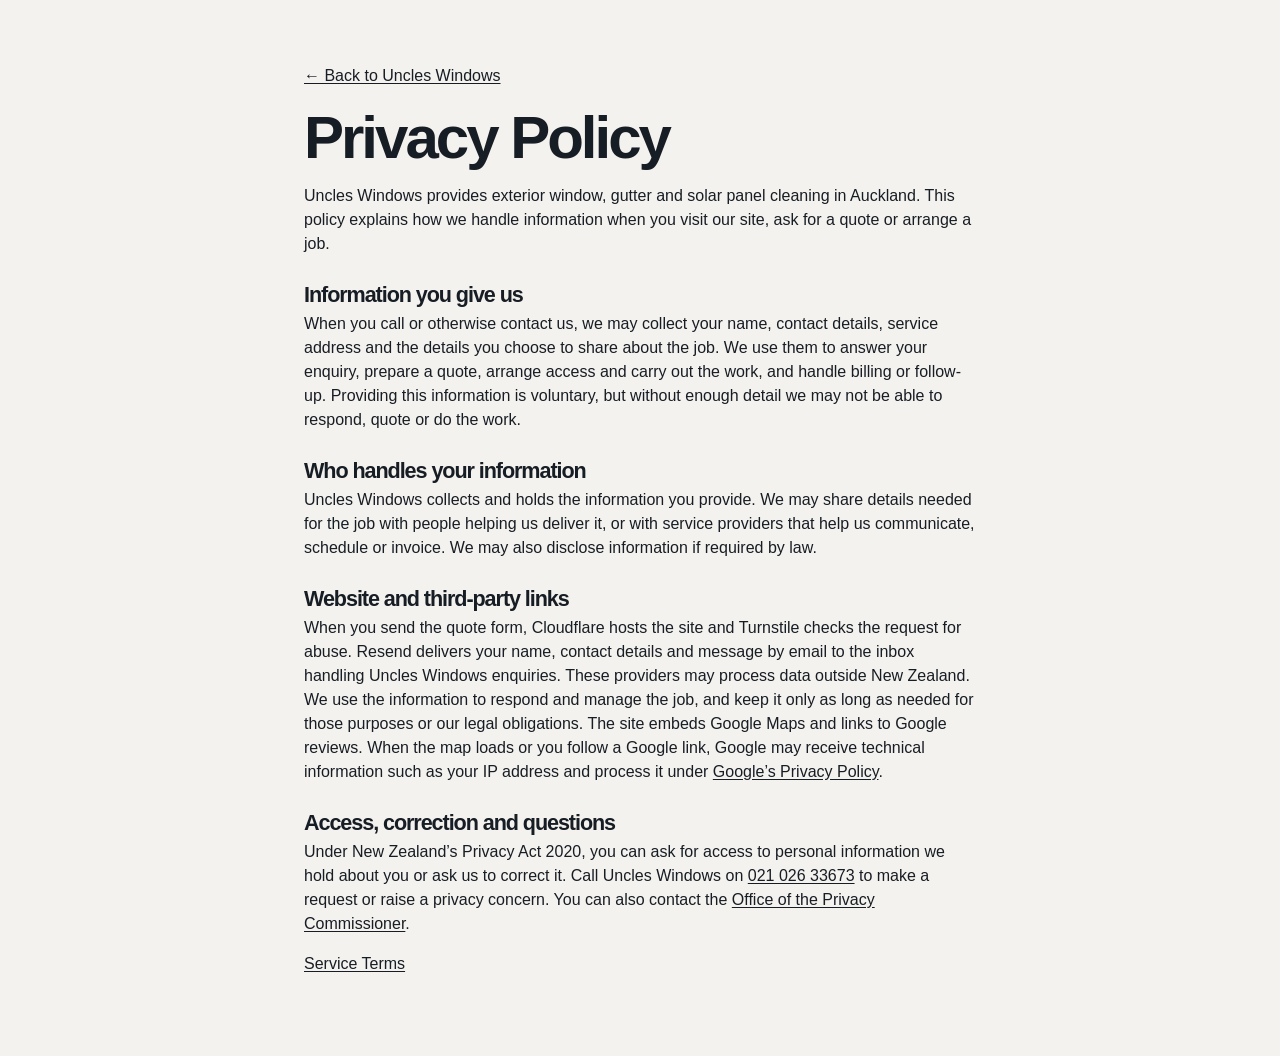
==== public/privacy.html @ 6baf792e "Prepare Uncles Windows site for Cloudflare Pages" ====
<!doctype html>
<html lang="en-NZ">
<head>
  <meta charset="utf-8">
  <meta name="viewport" content="width=device-width, initial-scale=1">
  <title>Privacy Policy | Uncles Windows</title>
  <link rel="stylesheet" href="styles.css">
  <link rel="stylesheet" href="legal.css">
</head>
<body>
  <main class="wrap legal">
    <a href="./">← Back to Uncles Windows</a>
    <h1>Privacy Policy</h1>
    <p>Uncles Windows provides exterior window, gutter and solar panel cleaning in Auckland. This policy explains how we handle information when you visit our site, ask for a quote or arrange a job.</p>
    <h2>Information you give us</h2>
    <p>When you call or otherwise contact us, we may collect your name, contact details, service address and the details you choose to share about the job. We use them to answer your enquiry, prepare a quote, arrange access and carry out the work, and handle billing or follow-up. Providing this information is voluntary, but without enough detail we may not be able to respond, quote or do the work.</p>
    <h2>Who handles your information</h2>
    <p>Uncles Windows collects and holds the information you provide. We may share details needed for the job with people helping us deliver it, or with service providers that help us communicate, schedule or invoice. We may also disclose information if required by law.</p>
    <h2>Website and third-party links</h2>
    <p>When you send the quote form, Cloudflare hosts the site and Turnstile checks the request for abuse. Resend delivers your name, contact details and message by email to the inbox handling Uncles Windows enquiries. These providers may process data outside New Zealand. We use the information to respond and manage the job, and keep it only as long as needed for those purposes or our legal obligations. The site embeds Google Maps and links to Google reviews. When the map loads or you follow a Google link, Google may receive technical information such as your IP address and process it under <a href="https://policies.google.com/privacy">Google’s Privacy Policy</a>.</p>
    <h2>Access, correction and questions</h2>
    <p>Under New Zealand’s Privacy Act 2020, you can ask for access to personal information we hold about you or ask us to correct it. Call Uncles Windows on <a href="tel:+642102633673">021 026 33673</a> to make a request or raise a privacy concern. You can also contact the <a href="https://www.privacy.org.nz/">Office of the Privacy Commissioner</a>.</p>
    <p><a href="terms.html">Service Terms</a></p>
  </main>
</body>
</html>
---- public/styles.css ----
:root { --ink: #171d24; --paper: #f4f2ee; --accent: #1f3a5f; --panel: #fff; --muted: color-mix(in srgb, var(--ink) 62%, transparent); --line: color-mix(in srgb, var(--ink) 16%, transparent); --shadow: 0 8px 24px color-mix(in srgb, var(--ink) 12%, transparent); --wrap: 70rem; --section-before-divider: 4.5rem; --section-after-content: 1.5rem; --heading-after-divider: 1rem; }
* { box-sizing: border-box; } html { scroll-behavior: smooth; } body { margin: 0; background: var(--paper); color: var(--ink); font: 16px/1.5 Arial, Calibri, sans-serif; } a { color: inherit; text-decoration: none; } img { display: block; max-width: 100%; } button, input, select, textarea { font: inherit; }
.wrap { width: min(var(--wrap), calc(100% - 2.5rem)); margin-inline: auto; }.skip-link, .sr-only { position: absolute; width: 1px; height: 1px; overflow: hidden; clip: rect(0 0 0 0); white-space: nowrap; }.skip-link:focus { width: auto; height: auto; clip: auto; top: 1rem; left: 1rem; z-index: 20; padding: .5rem; background: var(--panel); }.button { display: inline-flex; min-height: 44px; align-items: center; justify-content: center; padding: 0 1.1rem; border: 0; border-radius: 999px; background: var(--accent); color: var(--panel); box-shadow: 0 4px 10px color-mix(in srgb, var(--ink) 16%, transparent); font-size: .8rem; font-weight: 700; letter-spacing: .06em; text-transform: uppercase; cursor: pointer; }.button:hover { filter: brightness(.92); }.eyebrow { margin: 0; color: var(--muted); font-size: .75rem; font-weight: 700; letter-spacing: .1em; text-transform: uppercase; } h1, h2, h3, p, figure, blockquote { margin-top: 0; } h1, h2 { font-weight: 700; letter-spacing: -.05em; line-height: 1; }
.site-header { position: sticky; isolation: isolate; z-index: 10; top: 0; padding: 1.1rem 0 0; }.site-header::before { position: absolute; z-index: 0; top: 0; bottom: 0; left: 50%; width: min(var(--wrap), calc(100% - 2.5rem)); content: ""; background: color-mix(in srgb, var(--paper) 72%, transparent); -webkit-backdrop-filter: blur(18px); backdrop-filter: blur(18px); -webkit-clip-path: inset(0 round 0 0 29px 29px); clip-path: inset(0 round 0 0 29px 29px); transform: translateX(-50%); pointer-events: none; }.nav-shell { position: relative; z-index: 1; display: flex; min-height: 58px; align-items: center; gap: .9rem; padding: 0 1.1rem; border: 1px solid var(--line); border-radius: 999px; background: var(--panel); box-shadow: 0 5px 16px color-mix(in srgb, var(--ink) 8%, transparent); }.brand { margin-right: auto; font-size: 1.05rem; font-weight: 700; letter-spacing: -.03em; }.brand img { display: block; height: 3rem; width: 3rem; object-fit: contain; }.nav-links { display: flex; align-items: center; gap: 1.4rem; font-size: .76rem; font-weight: 700; letter-spacing: .08em; text-transform: uppercase; }.mobile-menu { display: none; position: relative; }.mobile-menu summary { list-style: none; }.mobile-menu summary::-webkit-details-marker { display: none; }.mobile-menu nav { position: absolute; right: 0; top: calc(100% + .6rem); display: grid; min-width: 10rem; gap: .7rem; padding: 1rem; border: 1px solid var(--line); border-radius: 1rem; background: var(--panel); box-shadow: var(--shadow); font-weight: 700; }
.hero { margin-top: .75rem; padding: 0; }.hero-text { display: grid; grid-template-columns: minmax(0, 46rem) minmax(13rem, .7fr); gap: 2.5rem 3.5rem; align-items: end; min-height: 36rem; padding-block: clamp(4rem, 7vw, 6.5rem); border-bottom: 1px solid var(--ink); }.hero-text h1 { grid-column: 1 / 3; max-width: 11ch; margin: 0; font-size: clamp(4rem, 8vw, 6.8rem); letter-spacing: -.06em; line-height: .88; }.hero-text .hero-lede { grid-column: 1; max-width: 39rem; margin: 0; color: var(--muted); font-size: clamp(1.08rem, 1.7vw, 1.25rem); line-height: 1.58; }.hero-text .hero-actions { grid-column: 2; align-self: end; margin: 0; padding-block: .9rem; border-block: 1px solid var(--ink); font-size: .85rem; font-weight: 700; letter-spacing: .06em; text-transform: uppercase; }.hero-text .hero-actions a { display: flex; justify-content: space-between; }.hero-image { position: relative; height: 25rem; overflow: hidden; border-radius: 1rem; background: var(--accent); box-shadow: var(--shadow); }.hero-image img, .hero-fallback { width: 100%; height: 100%; object-fit: cover; }.second-brain-hero { background: #fff; }.second-brain-hero canvas { position: absolute; inset: 0; width: 100%; height: 100%; }.second-brain-hero .button { z-index: 1; }.hero-fallback, .service-fallback, .map-fallback { background: repeating-linear-gradient(45deg, color-mix(in srgb, var(--accent) 82%, var(--panel)), color-mix(in srgb, var(--accent) 82%, var(--panel)) 12px, var(--accent) 12px, var(--accent) 24px); }.hero-image .button { position: absolute; bottom: 1.75rem; left: 1.75rem; }.identity-section { display: grid; justify-items: center; gap: 1rem; padding: var(--section-before-divider) 0 var(--section-after-content); text-align: center; }.identity-mark { width: 46px; height: 46px; border: 2px solid var(--ink); border-radius: 50%; }.identity-logo { width: 5rem; height: 5rem; object-fit: contain; }.identity-section h1 { margin: 0; font-size: clamp(2.6rem, 5vw, 4.8rem); }.tagline { margin: 0; font-size: 1.05rem; }.about-copy { max-width: 42rem; margin: .8rem 0 0; color: var(--muted); }
section { padding: var(--section-before-divider) 0 var(--section-after-content); }section:not(.hero) > .wrap:first-child { border-top: 1px solid var(--line); }.section-heading { margin-bottom: 3.4rem; }.section-heading h2 { margin: var(--heading-after-divider) 0 0; font-size: clamp(2.2rem, 4vw, 4.1rem); }.cards { display: grid; grid-template-columns: repeat(3, 1fr); gap: 1.4rem; }.service-card { display: flex; min-height: 19rem; flex-direction: column; gap: 1rem; padding: 1rem; border-radius: 1rem; background: var(--panel); box-shadow: var(--shadow); }.service-image { width: 100%; height: 10rem; margin-top: auto; border-radius: .75rem; object-fit: cover; }.service-card__body { padding: .3rem .3rem 0; }.service-card h3 { margin: .45rem 0 0; font-size: 1.35rem; }.service-card p { margin: .7rem 0 0; color: var(--muted); font-size: .94rem; }.service-card .button { align-self: flex-start; margin: 0 .3rem .3rem; }
.review-marquee { width: min(var(--wrap), calc(100% - 2.5rem)); margin-inline: auto; overflow: hidden; padding: 1.25rem 0; mask-image: linear-gradient(to right, transparent, #000 2.25rem, #000 calc(100% - 2.25rem), transparent); }.review-list { display: flex; width: max-content; }.review-group { display: flex; width: max-content; gap: 12px; padding-right: 12px; }.review-list { animation: scroll-reviews 28s linear infinite; }.review-marquee:hover .review-list { animation-play-state: paused; }.review { display: grid; width: 19.4rem; margin: 0; min-height: 10rem; align-content: start; gap: .9rem; padding: 1.4rem; border-radius: .9rem; background: var(--panel); box-shadow: 0 7px 20px color-mix(in srgb, var(--ink) 8%, transparent); }.review-title { display: flex; align-items: center; justify-content: space-between; gap: .8rem; font-size: .75rem; font-weight: 700; letter-spacing: .07em; text-transform: uppercase; }.stars { color: #e0af00; font-size: .8rem; letter-spacing: .08em; }.review-placeholder { color: var(--muted); font-size: .68rem; letter-spacing: .04em; text-align: right; }.review blockquote { margin: 0; color: var(--muted); } @keyframes scroll-reviews { to { transform: translateX(-50%); } }
.contact-grid { display: grid; grid-template-columns: 1fr 1fr; gap: 3.5rem; }.contact-info { display: flex; flex-direction: column; gap: 1.1rem; }.contact-info h2 { margin: var(--heading-after-divider) 0 0; font-size: clamp(2.2rem, 4vw, 4.1rem); }.contact-detail { margin: 0; white-space: pre-line; }.social-links { display: flex; flex-wrap: wrap; gap: 1rem; }.social-links a { display: grid; width: 3.5rem; height: 3.5rem; place-items: center; color: var(--muted); }.social-links a:hover { color: var(--ink); }.social-icon, .social-icon svg { display: block; width: 3.2rem; height: 3.2rem; }.map { flex: 1; min-height: 17.5rem; width: 100%; border: 0; border-radius: 1rem; box-shadow: 0 12px 32px color-mix(in srgb, var(--ink) 18%, transparent); }.map-fallback { display: grid; place-items: center; padding: 1.5rem; color: var(--panel); text-align: center; }.map-fallback p { margin: 0; font-weight: 700; }.contact-action { display: flex; flex-direction: column; }.booking { display: flex; align-items: center; justify-content: space-between; gap: 1.25rem; margin-bottom: 1.75rem; padding: 1.1rem 0; border-bottom: 1px solid var(--line); }.booking strong { display: block; margin-top: .35rem; } form { display: grid; flex: 1; grid-template-columns: 1fr 1fr; gap: 1rem; padding: 1.6rem; border-radius: 1rem; background: var(--panel); box-shadow: var(--shadow); } form > .eyebrow, form > label:first-of-type, form > .form-full, form > label:last-of-type, form > .form-privacy, form > .cf-turnstile, form > .form-status, form > .button { grid-column: 1 / -1; } label { display: grid; gap: .5rem; font-size: .72rem; font-weight: 700; letter-spacing: .09em; text-transform: uppercase; } input, textarea { width: 100%; min-height: 42px; padding: .65rem .8rem; border: 1px solid var(--line); border-radius: .65rem; background: var(--panel); color: var(--ink); } select { width: 100%; min-height: 42px; padding: .65rem 2.5rem .65rem .8rem; border: 1px solid var(--line); border-radius: .65rem; appearance: none; background: var(--panel) url("data:image/svg+xml,%3Csvg xmlns='http://www.w3.org/2000/svg' width='16' height='16' viewBox='0 0 16 16' fill='none' stroke='%23292116' stroke-width='2' stroke-linecap='round' stroke-linejoin='round'%3E%3Cpath d='m3 6 5 5 5-5'/%3E%3C/svg%3E") no-repeat right .8rem center / 1rem; color: var(--ink); } textarea { min-height: 5.4rem; resize: vertical; }.review-placeholder-toggle { display: flex; align-items: center; gap: .6rem; margin-top: 1rem; font-size: .85rem; font-weight: 600; letter-spacing: normal; text-transform: none; }.review-placeholder-toggle input { width: auto; min-height: auto; } input:focus, select:focus, textarea:focus { outline: 2px solid var(--accent); outline-offset: 1px; }.form-privacy { margin: 0; color: var(--muted); font-size: .82rem; }.form-status { min-height: 1.4em; margin: 0; font-size: .85rem; }.form-status[data-state="error"] { color: #aa2612; }.form-status[data-state="success"] { color: #25733e; }
footer { padding: var(--section-before-divider) 0 var(--section-after-content); }.footer-grid { display: grid; grid-template-columns: 1.4fr 1fr; align-items: start; gap: 3rem; padding-top: 3.25rem; border-top: 1px solid var(--line); }.footer-brand { display: flex; align-items: center; gap: 1rem; }.footer-logo { display: block; width: 4rem; height: 4rem; filter: grayscale(1); object-fit: contain; object-position: left; }.footer-brand-copy p { margin: .3rem 0 0; color: var(--muted); }.footer-contact { display: grid; align-self: center; justify-items: center; gap: .2rem; text-align: center; font-size: .9rem; line-height: 1.5; }.footer-booking { justify-self: center; margin-top: .4rem; padding: .2rem .65rem; border-radius: 999px; background: var(--accent); color: var(--panel); }.footer-contact h3 { margin: 0; font-size: .76rem; letter-spacing: .1em; text-transform: uppercase; }.footer-grid a[href^="tel:"] { color: var(--accent); font-weight: 700; text-decoration: underline; text-underline-offset: .22em; }.copyright { margin-top: 3.25rem; padding-top: 1.1rem; border-top: 1px solid var(--line); font-size: .78rem; }
@media (max-width: 760px) { .wrap, .review-marquee { width: min(100% - 1.9rem, var(--wrap)); }.site-header::before { width: min(100% - 1.9rem, var(--wrap)); }.nav-links { display: none; }.mobile-menu { display: block; }.hero { margin-top: .5rem; }.hero-text { grid-template-columns: 1fr; min-height: 0; padding-block: 4rem; }.hero-text h1, .hero-text .hero-lede, .hero-text .hero-actions { grid-column: auto; }.hero-text h1 { font-size: clamp(3.5rem, 16vw, 5.5rem); }.hero-image { height: 22rem; } :root { --section-after-content: 4.5rem; }.cards, .contact-grid { grid-template-columns: 1fr; }.footer-grid { grid-template-columns: 1fr 1fr; }.footer-grid > :first-child { grid-column: 1 / -1; } }
@media (max-width: 470px) { form { grid-template-columns: 1fr; }.footer-grid { grid-template-columns: 1fr; }.footer-grid > :first-child { grid-column: auto; }.booking { align-items: flex-start; flex-direction: column; } }
@media (prefers-reduced-motion: reduce) { html { scroll-behavior: auto; }.review-list { animation: none; } }
---- public/legal.css ----
.legal { max-width: 42rem; padding-block: clamp(2rem, 6vw, 4rem); }
.legal h1 { margin: 1.25rem 0 1rem; font-size: clamp(2.4rem, 6vw, 3.75rem); }
.legal h2 { margin: 1.75rem 0 .4rem; font-size: 1.35rem; }
.legal a { text-decoration: underline; text-underline-offset: .15em; }
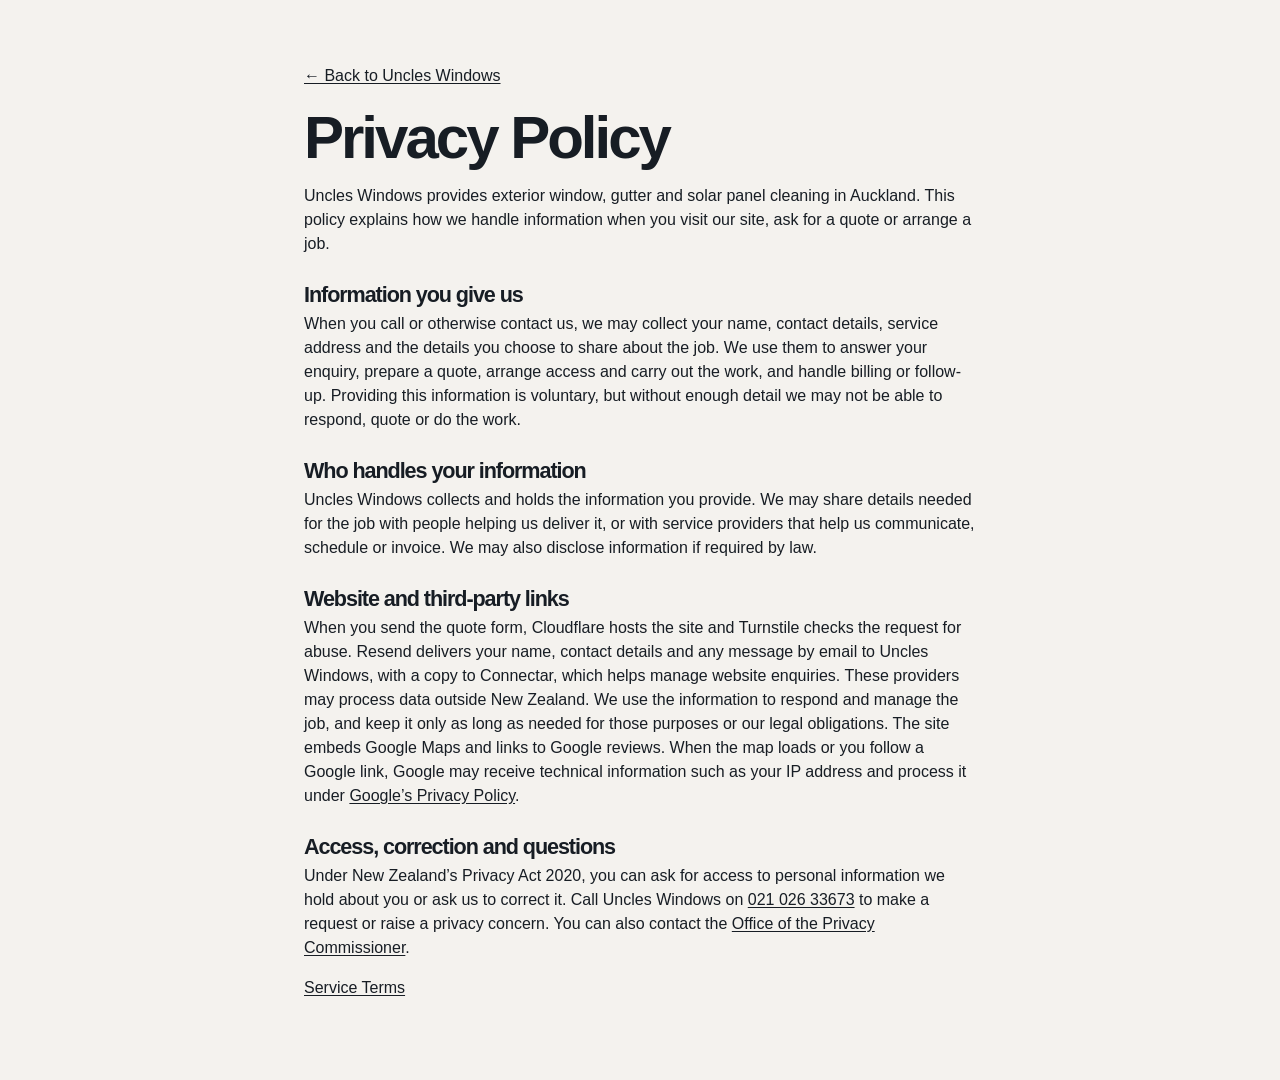
==== commit 868fc338: "Unify header and route enquiries to the business with BCC" ====
--- a/public/privacy.html
+++ b/public/privacy.html
@@ -4,6 +4,7 @@
   <meta charset="utf-8">
   <meta name="viewport" content="width=device-width, initial-scale=1">
   <title>Privacy Policy | Uncles Windows</title>
+  <link rel="icon" href="/favicon.png" type="image/png" sizes="64x64" />
   <link rel="stylesheet" href="styles.css">
   <link rel="stylesheet" href="legal.css">
 </head>
@@ -17,7 +18,7 @@
     <h2>Who handles your information</h2>
     <p>Uncles Windows collects and holds the information you provide. We may share details needed for the job with people helping us deliver it, or with service providers that help us communicate, schedule or invoice. We may also disclose information if required by law.</p>
     <h2>Website and third-party links</h2>
-    <p>When you send the quote form, Cloudflare hosts the site and Turnstile checks the request for abuse. Resend delivers your name, contact details and message by email to the inbox handling Uncles Windows enquiries. These providers may process data outside New Zealand. We use the information to respond and manage the job, and keep it only as long as needed for those purposes or our legal obligations. The site embeds Google Maps and links to Google reviews. When the map loads or you follow a Google link, Google may receive technical information such as your IP address and process it under <a href="https://policies.google.com/privacy">Google’s Privacy Policy</a>.</p>
+    <p>When you send the quote form, Cloudflare hosts the site and Turnstile checks the request for abuse. Resend delivers your name, contact details and any message by email to Uncles Windows, with a copy to Connectar, which helps manage website enquiries. These providers may process data outside New Zealand. We use the information to respond and manage the job, and keep it only as long as needed for those purposes or our legal obligations. The site embeds Google Maps and links to Google reviews. When the map loads or you follow a Google link, Google may receive technical information such as your IP address and process it under <a href="https://policies.google.com/privacy">Google’s Privacy Policy</a>.</p>
     <h2>Access, correction and questions</h2>
     <p>Under New Zealand’s Privacy Act 2020, you can ask for access to personal information we hold about you or ask us to correct it. Call Uncles Windows on <a href="tel:+642102633673">021 026 33673</a> to make a request or raise a privacy concern. You can also contact the <a href="https://www.privacy.org.nz/">Office of the Privacy Commissioner</a>.</p>
     <p><a href="terms.html">Service Terms</a></p>
